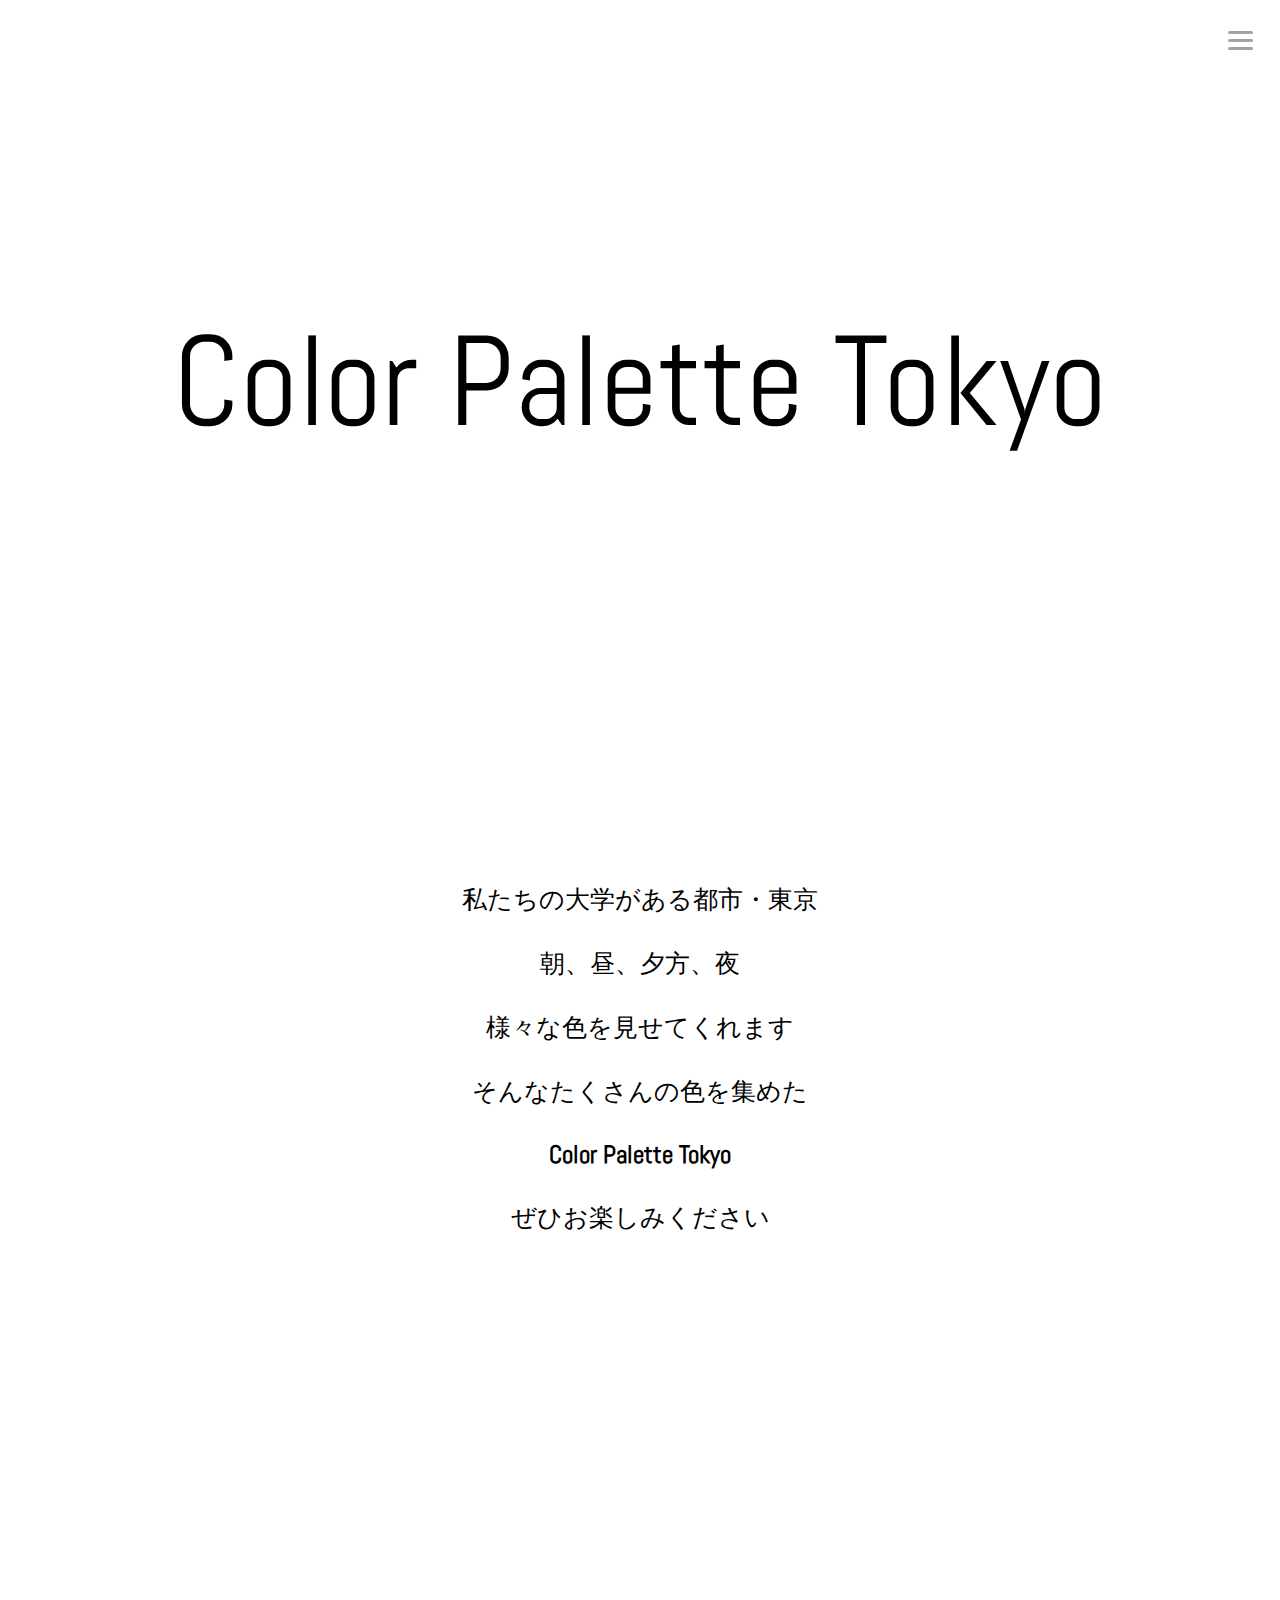
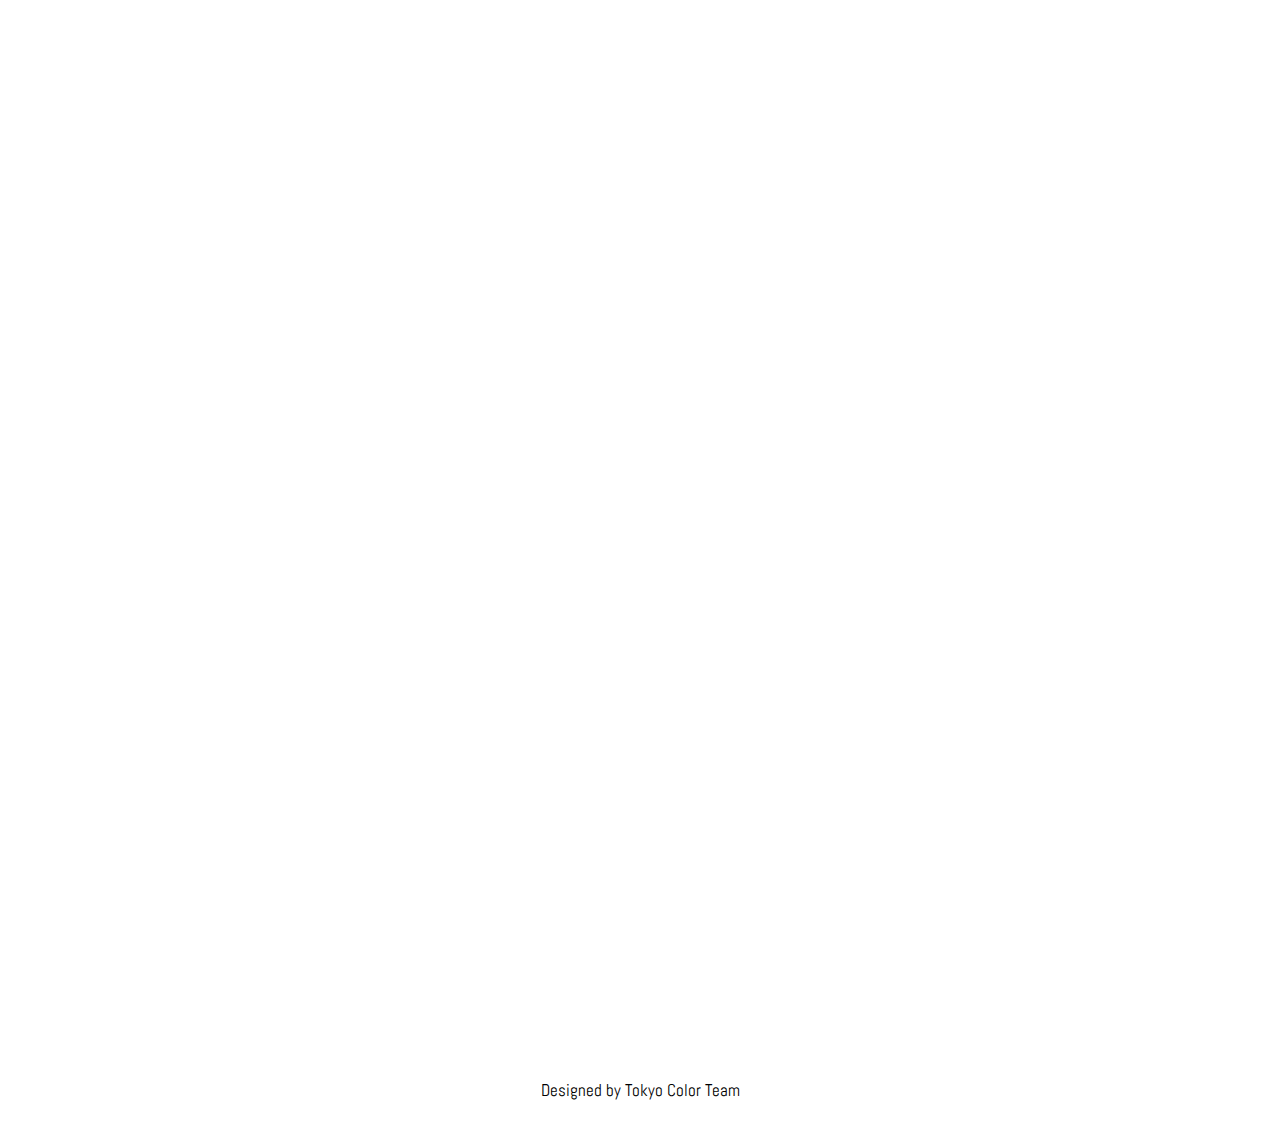
==== docs/index.html @ 3c764213 "Add files via upload" ====
<!DOCTYPE html>
<html lang="ja">
<head>
    <meta charset="UTF-8">
    <meta name="viewport" content="width=device-width, initial-scale=1.0">
    <title>Color Palette Tokyo</title>
    <link rel="stylesheet" href="style.css">
    <link rel="stylesheet" href="https://fonts.googleapis.com/css2?family=Abel&display=swap">
    <script src="script.js"></script>
</head>
<body>
    
        <div class="hamburger-menu">
            <input type="checkbox" id = "menu-btn-check">
            <label for="menu-btn-check" class="menu-btn"><span></span></label>
            <!--ここからメニュー-->
            <div class="menu-content">
                <ul>
                    <li>
                        <a href="index.html">TOP</a>
                    </li>
                    <li>
                        <a href="morning/index.html">MORNING</a>
                    </li>
                    <li>
                        <a href="afternoon/index.html">AFTERNOON</a>
                    </li>
                    <li>
                        <a href="evening/index.html">EVENING</a>
                    </li>
                    <li>
                        <a href="night/index.html">NIGHT</a>
                    </li>
                </ul>
            </div>
            <!--ここまでメニュー-->
        </div>

        <!--ローディング画面-->
        <div id="loading">
            <div class="load-logo"></div>
        </div>

        <!--ローディングコンテンツ-->
        <div class="gallery">
            <div class="item">
                <div alt="" class="img_load">
            </div>
            <div class="item">
                <div alt="" class="img_load">
            </div>
        </div>

    <header class="header" >Color Palette Tokyo</header>
     <div class="maintext" >私たちの大学がある都市・東京<br>
        <br>
        朝、昼、夕方、夜<br>
        <br>
        様々な色を見せてくれます<br>
        <br>
        そんなたくさんの色を集めた<br>
        <br>
        <span>Color Palette Tokyo</span><br>
        <br>
        ぜひお楽しみください<br>
        <br>
     </div>

     <div class="scroll-down" id="type01">
        <a>Scroll</a>
     </div>
        
        <section class="palette">
            <div class="time-period">
                <h2>MORNING</h2>
                <div class="images">
                    <div>
                        <a href="morning/index.html#mo_1"><img src="images/web_mo_1.png" alt="morning_color1" class = "image"></a>
                        <p class="morning_color1">#am11:32</p>
                    </div>
                    <div>
                        <a href="morning/index.html#mo_2"><img src="images/web_mo_2.png" alt="morning_color2" class="image"></a>
                        <p class="morning_color2" >#am11:56</p>
                    </div>
                    <div>
                        <a href="morning/index.html#mo_3"><img src="images/flower2.png" alt="morning_color3" class="image"></a>
                        <p class="morning_color3">#am15:08</p>
                    </div>
                </div>
            </div>

            <div class="time-period">
                <h2>AFTERNOON</h2>
                <div class="images">
                    <div>
                        <a href="afternoon/index.html#af_1"><img src="images/web_af_1.png" alt="afternoon_color1" class="image"></a>
                        <p class="afternoon_color1">#pm0:08</p>
                    </div>
                    <div>
                        <a href="afternoon/index.html#af_2"><img src="images/web_af_2.png" alt="afternoon_color2" class="image"></a>
                        <p class="afternoon_color2">#pm12:08</p>
                    </div>
                    <div>
                        <a href="afternoon/index.html#af_3"><img src="images/web_af_3.png" alt="afternoon_color3" class="image"></a>
                        <p class="afternoon_color3">#pm15:08</p>
                    </div>
                </div>
            </div>

            <div class="time-period">
                <h2>EVENING</h2>
                <div class="images">
                    <div>
                        <a href="evening/index.html#ev_1"><img src="images/flower2.png" alt="evening_color1" class="image"></a>
                        <p class="evening_color1">#pm4:00</p>
                    </div>
                    <div>
                        <a href="evening/index.html#ev_2"><img src="images/web_ev_2.png" alt="evening_color2" class="image"></a>
                        <p class="evening_color2">#pm6:00</p>
                    </div>
                    <div>
                        <a href="evening/index.html#ev_3"><img src="images/evening3.png" alt="evening_color3" class="image"></a>
                        <p class="evening_color3">#pm4:13</p>
                    </div>
            </div>

            <div class="time-period">
                <h2>NIGHT</h2>
                <div class="images">
                    <div>
                        <a href="night/index.html#n_1"><img src="images/web_ni_1.png" alt="night_color1" class="image"></a>
                        <p class="night_color1">#pm8:12</p>
                    </div>
                    <div>
                        <a href="night/index.html#n_2"><img src="images/web_ni_2.png" alt="night_color2" class="image"></a>
                        <p class="night_color2">#pm7:31</p>
                    </div>
                    <div>
                        <a href="night/index.html#n_3"><img src="images/web_ni_3.png" alt="night_color3" class="image"></a>
                        <p class="night_color3">#pm6:40</p>
                    </div>
                </div>
            </div>
        </section>
    
    <footer>
        <p>Designed by Tokyo Color Team</p>
    </footer>
</body>
</html>
---- docs/style.css ----
body {
    text-align: center;
    font-family: 'Abel', sans-serif;
    background-color: #fff;
    margin: 0;
    padding: 0;
}

/*ハンバーガーメニュー*/

.menu-btn {
    position: fixed;
    top: 10px;
    right: 10px;
    display: flex;
    height: 60px;
    width: 60px;
    align-items: center;
    z-index: 90;
    background-color: rgba(255,255,255,0);
    justify-content:center ;
}

.menu-btn span,
.menu-btn span:before,
.menu-btn span:after {
    content: '';
    display: block;
    height: 3px;
    width: 25px;
    border-radius: 3px;
    background-color: rgb(162, 162, 162);
    position: absolute;
}

.menu-btn span:before{
    bottom: 8px;
}

.menu-btn span:after{
    top: 8px;
}

#menu-btn-check:checked ~ .menu-btn span {
    background-color: rgba(255,255,255,0);
}

#menu-btn-check:checked ~ .menu-btn span:before{
    bottom: 0;
    transform: rotate(45deg);
}

#menu-btn-check:checked ~ .menu-btn span:after{
    top: 0;
    transform: rotate(-45deg);
}

#menu-btn-check {
    display: none;
}

.menu-content{
    width: 100%;
    height: 100%;
    position: fixed;
    top: 0;
    left: 100%;
    z-index: 80;
    background-color: #3584bb;
    transition: all 0.5s;
}

.menu-content ul {
    padding: 70px 10px 0;
}

.menu-content ul li {
   border-bottom: solid 1px #ffffff;
   list-style: none;
}

.menu-content ul li a {
    display: block;
    width: 100%;
    font-size: 15px;
    box-sizing: border-box;
    color: #ffffff;
    text-decoration: none;
    padding: 9px 15px 10px 0;
    position: relative;
}

.menu-content ul li a::before {
    content: "";
    width: 7px;
    height: 7px;
    border-top: solid 2px #ffffff;
    border-right: solid 2px #ffffff;
    transform: rotate(45deg);
    position: absolute;
    right: 11px;
    top: 16px;
}

#menu-btn-check:checked ~ .menu-content {
    left: 0;
}

/*ここからローディング画面*/
#loading {
    width: 100vw;
    height: 100vh;
    transition: all 1s;
    background-color: #0bd;
    position: fixed;
    top: 0;
    left: 0;
    z-index: 9999;
}

.load-logo {
    width: 100px;
    height: 100px;
    margin: 200px auto;
    background-color: #fff;
    border-radius: 100%;
    animation: sk-scaleout 1.5s infinite ease-in-out;
}

@keyframes sk-scaleout {
    0% { 
        transform: scale(0); 
    }
    100% {
         transform: scale(1.0);
         opacity: 0;
    }
}

.gallery {
    display: grid;
    gap: .5rem;
    grid-template-columns: repeat(auto-fit, minmax(200px, 1fr));
}

.img_load {
    width: 100%;
    height: 0;
    object-fit: cover;
}

.loaded{
    opacity: 0;
    visibility: hidden;
}

/*タイトルColorPaletteTokyo*/

.header {
    font-size: 10vw;
    margin-bottom: 420px;
    margin-top: 300px;
    opacity: 0;
    transition: opacity 2s ease-in-out;
}

.no-change {
    color: #555;
}

.no-change-n {
    color: #fff;
}

/*タイトル下の文章*/

.maintext {
    font-size: 25px;
    transition: opacity 0.8s ease-in-out, transform 0.8s ease-in-out;
    transform: translateY(30px);
    opacity: 0;
}

.maintext.show{
    transform: translateY(0);
     opacity:  1.0;
    margin-bottom: 200px;
}

p {
    font-size: 1.2em;
    line-height: 1.6;
}

span {
    font-weight: bold;
}

/*ここからスクロールのやつ*/

.scroll-down{
    position: absolute;
    bottom: 1%;
    right: 85%;
    animation: arrowmove 1.0s ease-in-out infinite;/*矢印が動く速度、秒数はやめると動きも早くなる*/
    opacity: 0; /*最初は非表示*/
    transition: opacity 0.5s ease-in-out;
}

.scroll-down a {
    position: absolute;
    left: -24px;
    bottom: 17px;
    color: #000;
    writing-mode: vertical-lr;
    font-size: 14px;
    letter-spacing: .2em;
    text-decoration: none;
    text-transform: uppercase;
}

.scroll-down:before {
    content: "";
    position: absolute;
    bottom: 5px;
    right: -6px;
    width: 2px;
    height: 20px;
    background: #000;
    transform: skewX(-31deg);
}

.scroll-down:after {
    content: "";
    position: absolute;
    bottom: 5px;
    right: 0;
    width: 2px;
    height: 85px;
    background: #000;
}

@keyframes arrowmove {
    0%{bottom:1%;}
    50%{bottom: 5%;}
    00%{bottom: 1%;}
}

/*ここからアイコン系のとこ*/

.palette {
    display: flex;
    flex-direction: column;
    align-items: center;
}

.time-period {
    margin-top: 3em;
    transition: opacity 0.8s ease-in-out, transform 0.8s ease-in-out;
    transform: translateY(30px);
    opacity: 0;
}

.time-period.show{
    margin-top: 3em;
    transform: translateY(0);
     opacity:  1.0;
}


h2 {
    font-size: 1.5em;
    margin-bottom: 30px;
}

.images {
    display: flex;
    gap: 10vw; /* 画像間のスペース */
    color: gray;
}

.image {
    width: 100px; /*画像の幅*/
    height: 100px; /*画像の高さ*/
    object-fit: cover; /*画像がボックスに収まるように*/
    position: relative;
    top: 0;
}

.image:hover {
    top: -10px;
    transform: 0.3s
}

footer {
    margin-top: 20px;
    font-size: 0.9em;
}

/*ここから各写真ページ*/
/*night*/

body.body-morning {
    color: #555;
    text-align: center;
    font-family: 'Abel', sans-serif;
    background: linear-gradient(0deg, #D7FCFE, #B3D4FA) ;
    margin: 0;
    padding: 0;
}

body.body-afternoon {
    color: #555;
    text-align: center;
    font-family: 'Abel', sans-serif;
    background: linear-gradient(0deg, #B3D4FA, #D7FCFE) ;
    margin: 0;
    padding: 0;
}

body.body-evening {
    color: #555;
    text-align: center;
    font-family: 'Abel', sans-serif;
    background: linear-gradient(0deg, #fff, #f7ba96) ;
    margin: 0;
    padding: 0;
}

body.body-night {
    color: #fff;
    text-align: center;
    font-family: 'Abel', sans-serif;
    background: linear-gradient(0deg, #131735, #393f6b) ;
    margin: 0;
    padding: 0;
}

.header2 {
    font-size: 10vw;
    margin-top: 5%;
}

h3{
    font-size: 4vw;
    margin-top: 0vw;
    margin-bottom: 15vw;
}

/*右に写真がある時*/
.section1 {
    margin-bottom: 40px;
    display: flex;
    justify-content: center;
    align-items: center;
    flex-wrap: wrap;
    margin-top: 20%;
}

.seen1 {
    width: 100%;
    max-width: 50%;
    height: auto;
    margin-left: 40%;
    margin-right: 5%;
}

.time-color1 {
    font-size: 4vw;
    margin-right: 57%;
    margin-top: -10%;
}

.color-flower1 {
    width: 25%;
    height: 25%;
    margin-right: 57%;
    margin-top: -50%;
}

.drops1{
    width: 20%;
    height: 20%;
    margin-right: 60%;
    margin-top: 5%
}

.color-text1 {
    font-size: 2vw;
    max-width: 45%;
    text-align: left;
    margin-left: 45%;
    margin-top: -30%;
}

.section2/*左に写真がある時*/ {
    margin-bottom: 40px;
    display: flex;
    justify-content: center;
    align-items: center;
    flex-wrap: wrap;
    margin-top: 20%;
}

.seen2 {
    width: 100%;
    max-width: 50%;
    height: auto;
    margin-left: 5%;
    margin-right: 40%;
}

.time-color2 {
    font-size: 4vw;
    margin-left: 57%;
    margin-top: -10%;
}

.color-flower2 {
    width: 25%;
    height: 25%;
    margin-left: 57%;
    margin-top: -50%;
}

.drops2 {
    width: 17%;
    height: 17%;
    margin-left: 60%;
    margin-top: 5%;
}

.drops3 {
    width: 15%;
    height: 15%;
    margin-right: 60%;
    margin-top: 5%
}

.color-text2 {
    font-size: 2vw;
    max-width: 45%;
    text-align: left;
    margin-left: 10%;
    margin-top: -30%;
}

.senden {
    text-align: left;
    margin-left: 10%;
    font-size: 4vw;
}

.acsess {
    text-align: left;
    font-size: 2vw;
    margin: 5%;
}

.more {
    margin-top: 3em;
}

.more-palette {
    display: flex;
    gap: 6vw;
    margin-top: 2em;
    flex-wrap: wrap;
    align-items: center;
    justify-content: space-around;
}

.circle {
    justify-content: center;
    text-align: center;
}

.more-icon {
    width: 10vw; /*画像の幅*/
    height: 10vw; /*画像の高さ*/
    object-fit: cover; /*画像がボックスに収まるように*/
    position: relative;
    top: 0;
}

.more-icon:hover {
    top: -10px;
    transform: 0.3s
}

.more-text {
    font-size: 2vw;
}

.kaigyo {
    display: inline-block;
    text-decoration: none;
    font-weight: lighter;
}
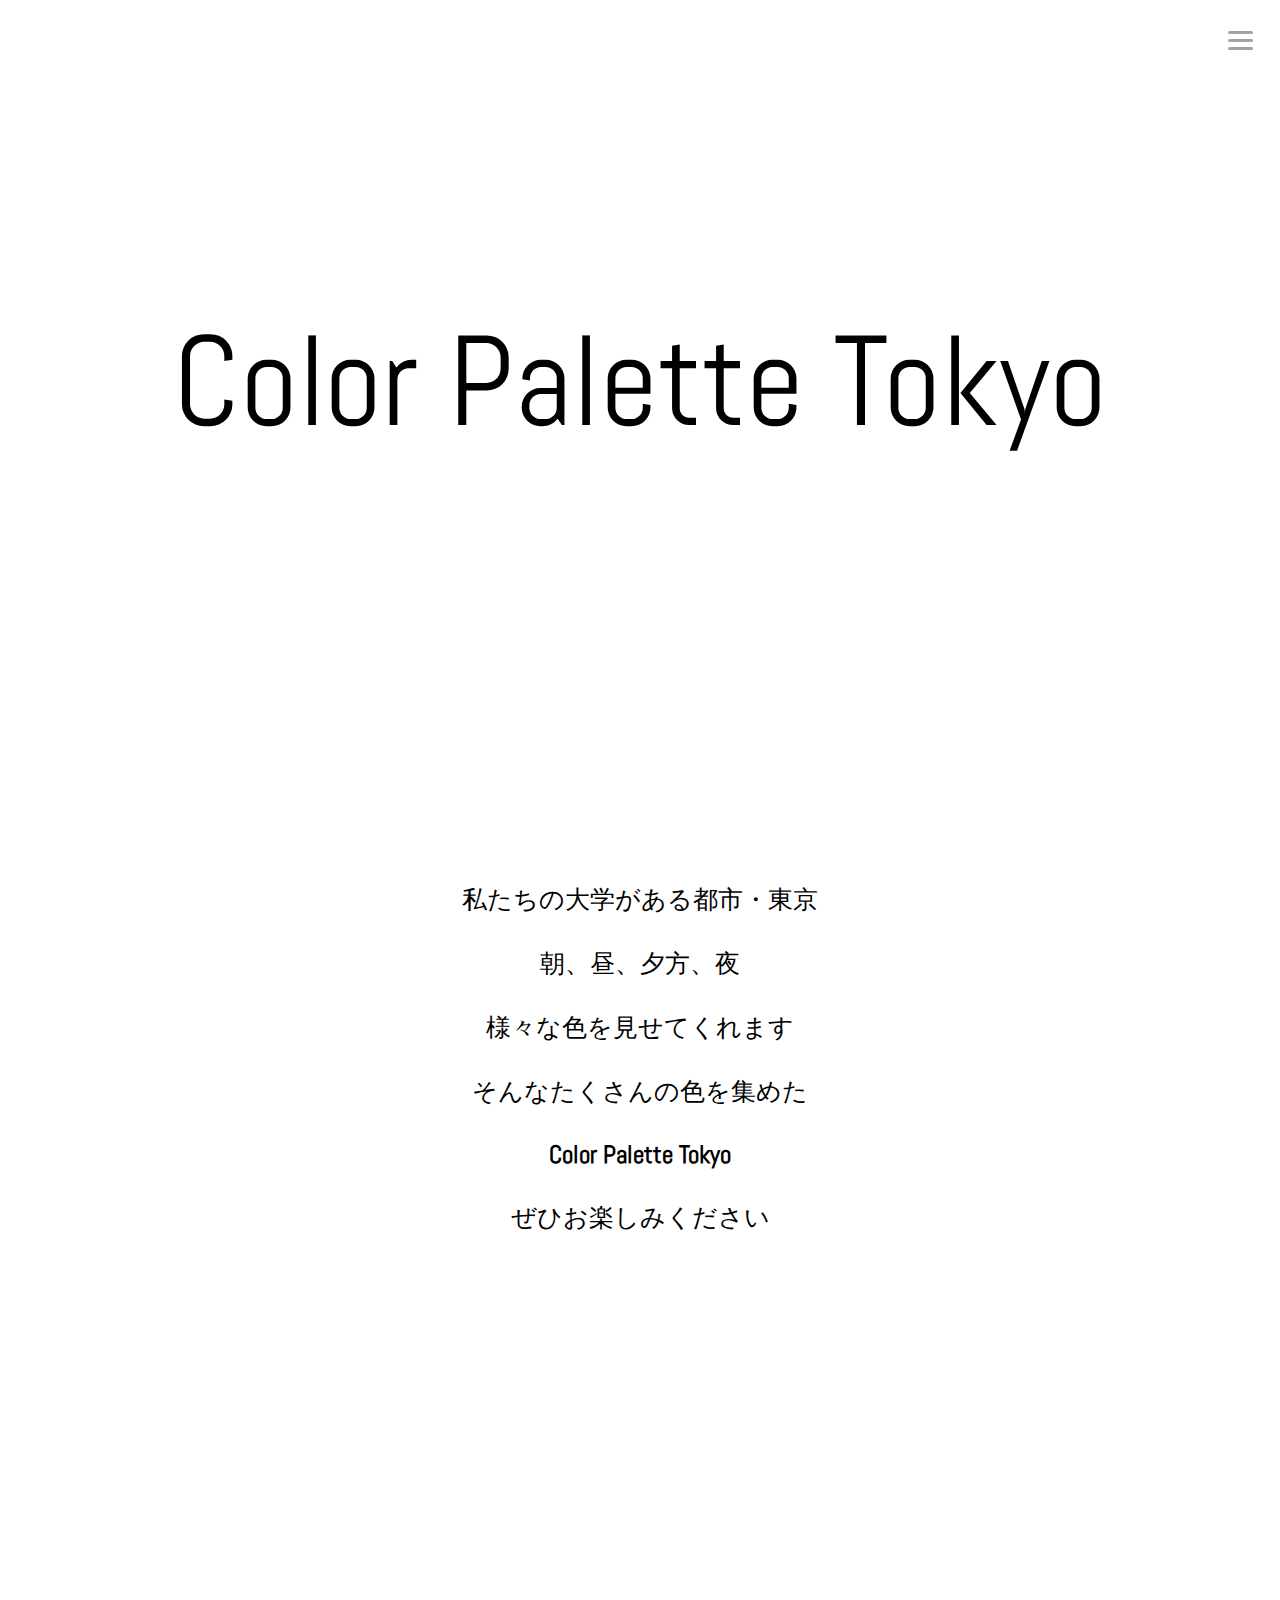
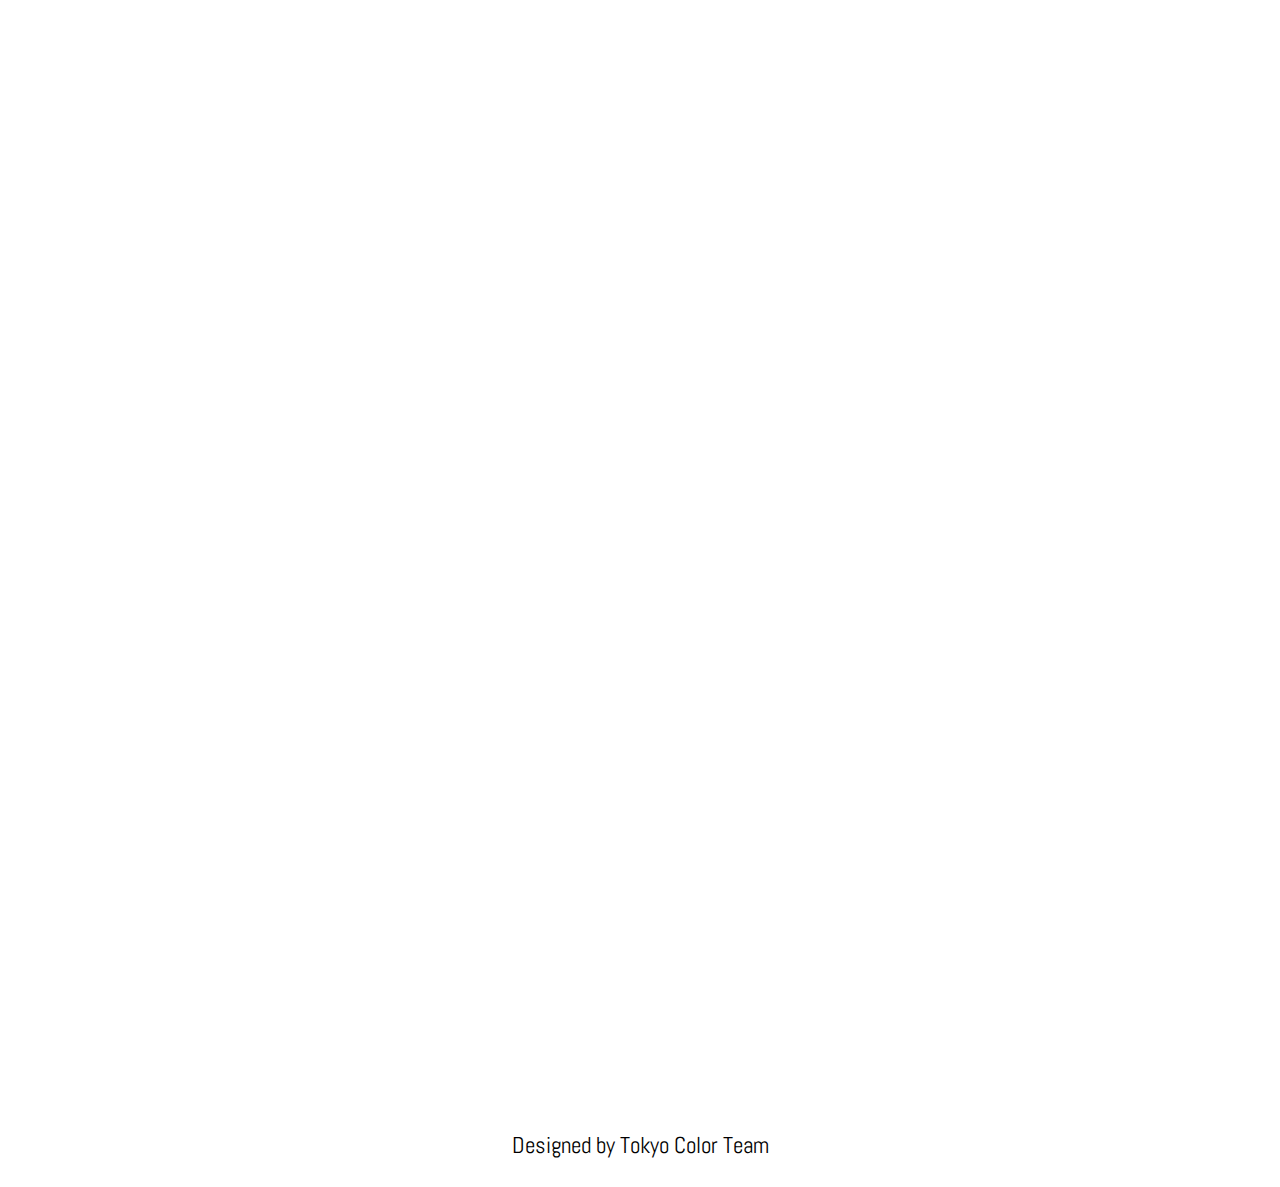
==== commit f3ceecc8: "Add files via upload" ====
--- a/docs/index.html
+++ b/docs/index.html
@@ -44,10 +44,10 @@
         <!--ローディングコンテンツ-->
         <div class="gallery">
             <div class="item">
-                <div alt="" class="img_load">
+                <div alt="" class="img_load"></div>
             </div>
             <div class="item">
-                <div alt="" class="img_load">
+                <div alt="" class="img_load"></div>
             </div>
         </div>
 
@@ -76,15 +76,15 @@
                 <div class="images">
                     <div>
                         <a href="morning/index.html#mo_1"><img src="images/web_mo_1.png" alt="morning_color1" class = "image"></a>
-                        <p class="morning_color1">#am11:32</p>
+                        <p class="morning_color1">#am9:32</p>
                     </div>
                     <div>
                         <a href="morning/index.html#mo_2"><img src="images/web_mo_2.png" alt="morning_color2" class="image"></a>
-                        <p class="morning_color2" >#am11:56</p>
+                        <p class="morning_color2" >#am10:56</p>
                     </div>
                     <div>
-                        <a href="morning/index.html#mo_3"><img src="images/flower2.png" alt="morning_color3" class="image"></a>
-                        <p class="morning_color3">#am15:08</p>
+                        <a href="morning/index.html#mo_3"><img src="images/web_mo_3.png" alt="morning_color3" class="image"></a>
+                        <p class="morning_color3">#am7:21</p>
                     </div>
                 </div>
             </div>
@@ -98,11 +98,11 @@
                     </div>
                     <div>
                         <a href="afternoon/index.html#af_2"><img src="images/web_af_2.png" alt="afternoon_color2" class="image"></a>
-                        <p class="afternoon_color2">#pm12:08</p>
+                        <p class="afternoon_color2">#pm1:24</p>
                     </div>
                     <div>
                         <a href="afternoon/index.html#af_3"><img src="images/web_af_3.png" alt="afternoon_color3" class="image"></a>
-                        <p class="afternoon_color3">#pm15:08</p>
+                        <p class="afternoon_color3">#pm2:55</p>
                     </div>
                 </div>
             </div>
@@ -111,7 +111,7 @@
                 <h2>EVENING</h2>
                 <div class="images">
                     <div>
-                        <a href="evening/index.html#ev_1"><img src="images/flower2.png" alt="evening_color1" class="image"></a>
+                        <a href="evening/index.html#ev_1"><img src="images/web_ev_1.png" alt="evening_color1" class="image"></a>
                         <p class="evening_color1">#pm4:00</p>
                     </div>
                     <div>
@@ -119,9 +119,10 @@
                         <p class="evening_color2">#pm6:00</p>
                     </div>
                     <div>
-                        <a href="evening/index.html#ev_3"><img src="images/evening3.png" alt="evening_color3" class="image"></a>
+                        <a href="evening/index.html#ev_3"><img src="images/web_ev_3.png" alt="evening_color3" class="image"></a>
                         <p class="evening_color3">#pm4:13</p>
                     </div>
+                </div>
             </div>
 
             <div class="time-period">
--- a/docs/style.css
+++ b/docs/style.css
@@ -293,8 +293,8 @@
 }
 
 footer {
-    margin-top: 20px;
-    font-size: 0.9em;
+    margin-top: 50px;
+    font-size: 1.5vw;
 }
 
 /*ここから各写真ページ*/
@@ -437,6 +437,14 @@
     margin-top: 5%
 }
 
+.drops4 {
+    width: 15%;
+    height: 15%;
+    margin-right: 60%;
+    margin-top: 15%
+}
+
+
 .color-text2 {
     font-size: 2vw;
     max-width: 45%;
